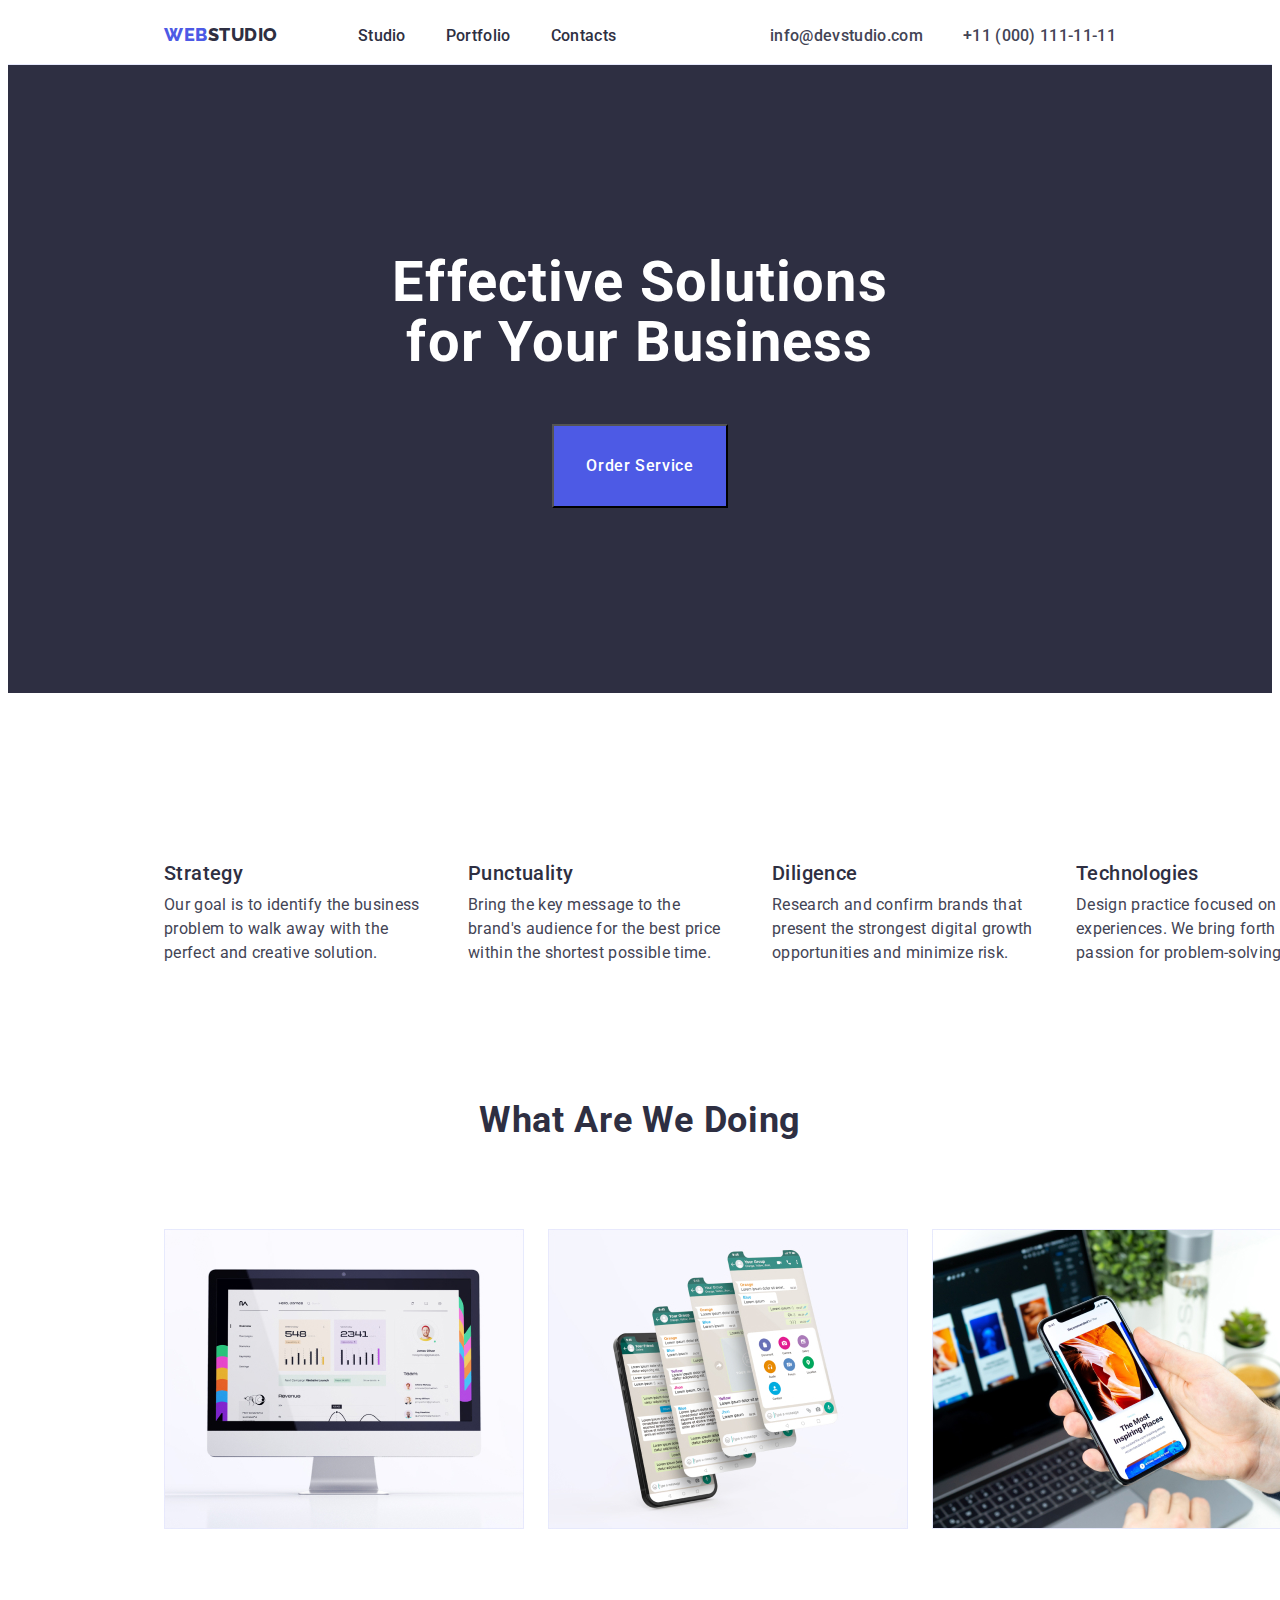
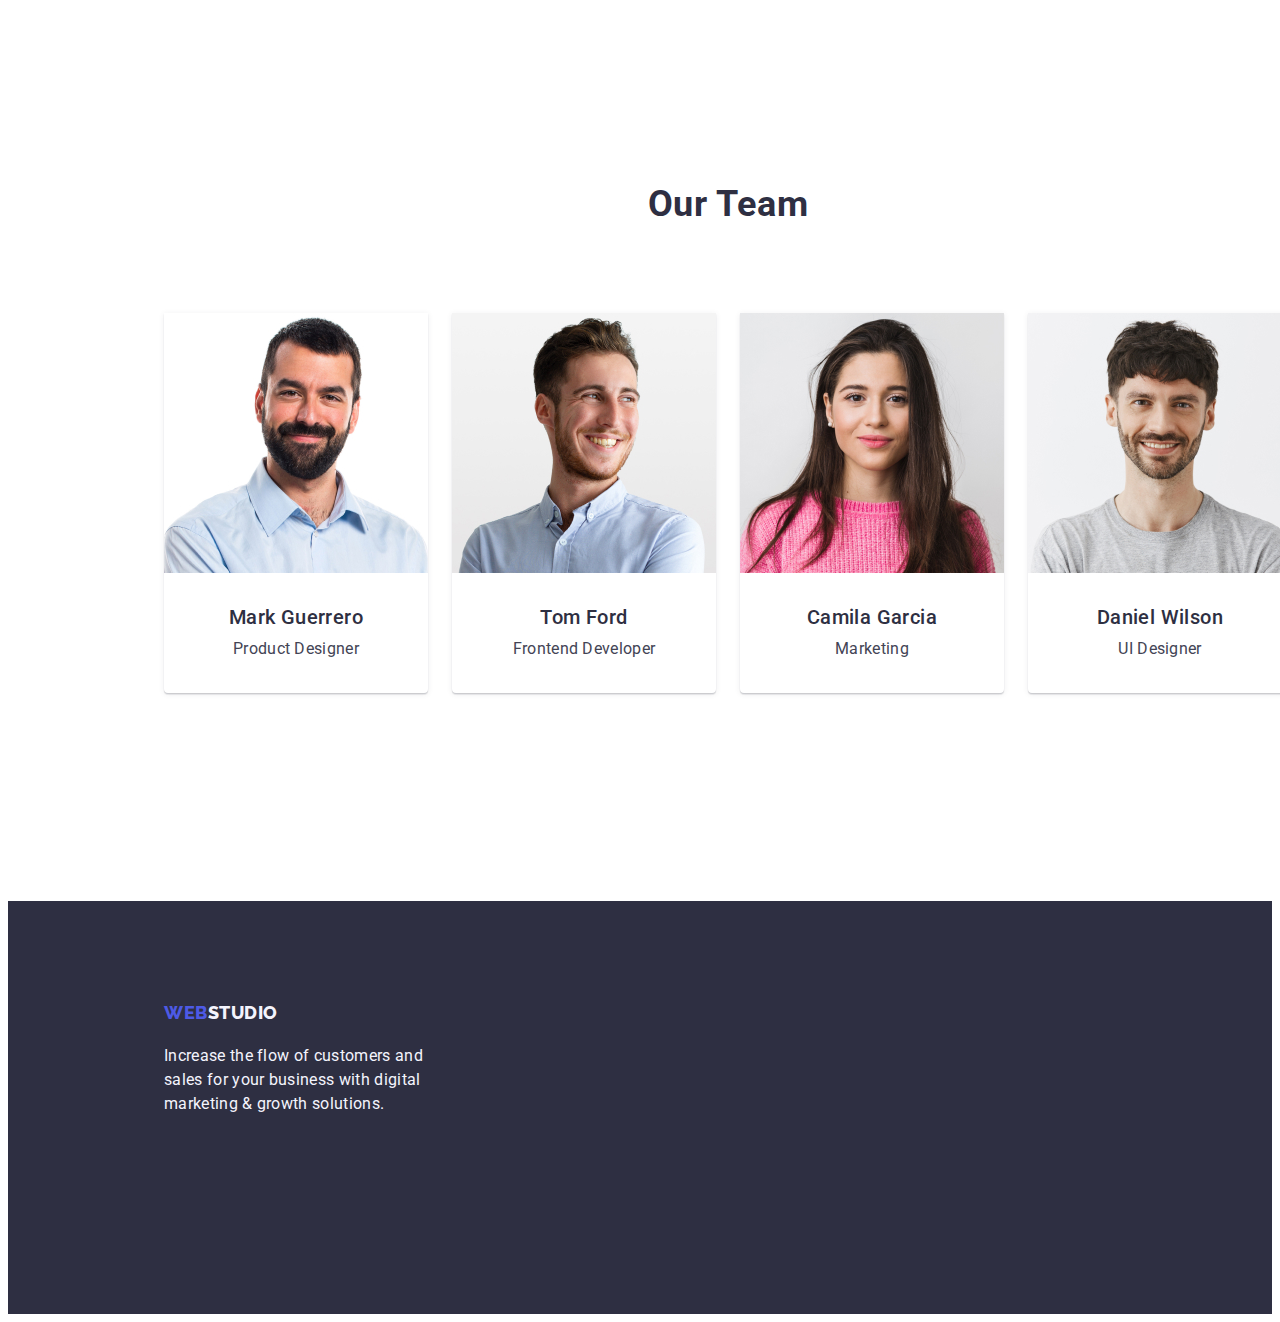
==== index.html @ eff01a4b "homework3" ====
<!DOCTYPE html>
<html lang="en">
    <head>
        <link rel="preconnect" href="https://fonts.googleapis.com">
        <link rel="preconnect" href="https://fonts.gstatic.com" crossorigin>
        <link href="https://fonts.googleapis.com/css2?family=Raleway:wght@800&family=Roboto:wght@400;500;700;900&display=swap" rel="stylesheet">
        <link rel="stylesheet" href="https://cdnjs.cloudflare.com/ajax/libs/modern-normalize/2.0.0/modern-normalize.min.css" integrity="sha512-4xo8blKMVCiXpTaLzQSLSw3KFOVPWhm/TRtuPVc4WG6kUgjH6J03IBuG7JZPkcWMxJ5huwaBpOpnwYElP/m6wg==" crossorigin="anonymous" referrerpolicy="no-referrer">
        <link rel="stylesheet" type="text/css" href="./css/style.css">
        <title>WebStudio</title>
    </head>
    <body>
        <header class="header">
            <div class="container">
                <nav>
                    <a class="link logo" href="./index.html">Web<span class="logo-text">Studio</span></a>
                    <ul class="list">
                        <li><a class="list-link link" href="./index.html">Studio</a></li>
                        <li><a class="list-link link" href="./portfolio.html">Portfolio</a></li>
                        <li><a class="list-link link" href="">Contacts</a></li>
                    </ul>
                    
                </nav>
                <address class="info-class">
                    <ul class="list">
                        <li><a class="contact-link link" href="mailto:info@devstudio.com">info@devstudio.com</a></li>
                        <li><a class="contact-link link" href="tel:+110001111111">+11 (000) 111-11-11</a></li>
                    </ul>
                </address>
        </div>
            
        </header>
        <main>
            <section class="action">
                <div class="container">
                    <h1 class="title">Effective Solutions for Your Business</h1>
                    <button type="button" class="order-service">Order Service</button>
            </div>
                
            </section>
            <section class="values">
                <div class="container">
                    <h2 class="visually-hidden">Our values</h2>
                    <ul class="list">
                        <li>
                            <h3 class="item-title">Strategy</h3>
                            <p class="list-text">Our goal is to identify the business problem to walk away with the perfect and creative solution. </p>
                        </li>
                        <li>
                            <h3 class="item-title">Punctuality</h3>
                            <p class="list-text">Bring the key message to the brand's audience for the best price within the shortest possible time.</p>
                        </li>
                        <li>
                            <h3 class="item-title">Diligence</h3>
                            <p class="list-text">Research and confirm brands that present the strongest digital growth opportunities and minimize risk.</p>
                        </li>
                        <li>
                            <h3 class="item-title">Technologies</h3>
                            <p class="list-text">Design practice focused on digital experiences. We bring forth a deep passion for problem-solving.</p>
                        </li>
                    </ul>
            </div>
                
            </section>
            <section class="directions">
                <div class="container">
                    <h2 class="block-title">What are we doing</h2>
                    <ul class="list">
                        <li><img src="./images/studio/desktop.jpg" alt="desktop" width="360" height="300"></li>
                        <li><img src="./images/studio/mobile.jpg" alt="mobile" width="360" height="300"></li>
                        <li><img src="./images/studio/web.jpg" alt="web" width="360" height="300"></li>
                    </ul>
            </div>
                
            </section>
            <section class="people">
                <div class="container"><h2 class="block-title">Our Team</h2>
                <ul class="list">
                    <li class="people-item">
                        <img 
                            src="./images/studio/mark_guerrero.jpg" 
                            alt="Mark Guerrero. Product Designer"
                            width="264"
                            height="260">
                        <h3 class="item-title">Mark Guerrero</h3>
                        <p class="list-text">Product Designer</p>
                    </li>
                    <li class="people-item">
                        <img 
                            src="./images/studio/tom_ford.jpg" 
                            alt="Tom Ford. Frontend Developer"
                            width="264"
                            height="260">
                        <h3 class="item-title">Tom Ford</h3>
                        <p class="list-text">Frontend Developer</p>
                    </li>
                    <li class="people-item">
                        <img 
                            src="./images/studio/camila_garcia.jpg" 
                            alt="Camila Garcia. Marketing"
                            width="264"
                            height="260">
                        <h3 class="item-title">Camila Garcia</h3>
                        <p class="list-text">Marketing</p>
                    </li>
                    <li class="people-item">
                        <img 
                            src="./images/studio/daniel_wilson.jpg" 
                            alt="Daniel Wilson. UI Designer"
                            width="264"
                            height="260">
                        <h3 class="item-title">Daniel Wilson</h3>
                        <p class="list-text">UI Designer</p>
                    </li>
                </ul>
            </div>
                
            </section>
        </main>
        <footer class="footer">
            <div class="container"><a class="logo link" href="./index.html">Web<span class="logo-text">Studio</span></a>
            <p class="footer-text">
                Increase the flow of customers and sales for your business with digital marketing &amp; growth solutions.
            </p>
        </div>
            
        </footer>
    </body>
</html>
---- css/style.css ----
:root {
    --main-text-color: #2E2F42;
    --iris-color: #4D5AE5;
    --navy-blue-color: #2E2F42;
    --cloud-color: #F4F4FD;
    --white-color: #FFFFFF;
    --ocean-color: #404BBF;
    --cornflower-color: #E7E9FC; 
    --contact-color: #434455;
}
h1, h2, h3, p {
    margin: 0;
}
ul {
    padding: 0;
}
img {
    display: block;
}

body {
    font-family: 'Roboto', sans-serif;
    color: var(--contact-color);
    background-color: var(--white-color);
}

.filter-button:hover, .filter-button:focus {
    color: var(--white-color);
    background-color: var(--ocean-color);
}

.filter-button {
    color: var(--iris-color);
    background-color: var(--cloud-color);
    border: 1px solid var(--cloud-color);
    font-size: 16px;
    font-weight: 500;
    line-height: 1.5;
    letter-spacing: 0.04em;
    cursor: pointer;
}

.list-link link {
    color: var(--ocean-color);
    font-weight: 500;
    line-height: 1.5;
    letter-spacing: 0.02em;

}

.first-link {
    color: var(--contact-color);
}

.list-link:hover, .list-link:focus {
    color: var(--ocean-color);
}

.logo {
    color: var(--iris-color);
    font-family: "Raleway", sans-serif;
    font-size: 18px;
    font-weight: 800;
    text-transform: uppercase;
    line-height: 1.17;
    text-decoration: none;
    letter-spacing: 0.03em;
    margin-right: 76px;
}
.link.logo {
    color: var(--iris-color);
}
.link {
    text-decoration: none;
    color: var(--main-text-color);
}

.list {
    list-style: none;
    font-weight: 500;
    line-height: 1.5;
    letter-spacing: 0.02em;
}

.directions .list {
    gap: 24px;
}

.contact-link {
    color: var(--contact-color);
    line-height: 1.5;
    letter-spacing: 0.02em;
}

.contact-link:hover, .contact-link:focus {
    color: var(--ocean-color);
}

.logo span {
    color: var(--navy-blue-color);
}

.info-class {
    font-style: normal;
}

.list a {
    text-decoration: none;
    font-style: normal;
}

.action {
    background-color: var(--navy-blue-color); 

}
.order-service {
    background-color: var(--iris-color);
    color: var(--white-color);
    font-family: "Roboto", sans-serif;
    font-size: 16px;
    line-height: 1.5;
    letter-spacing: 0.04em;
    text-align: center;
    font-weight: 500;
    cursor: pointer;
    padding: 16px 32px;
}

.order-service:hover, .order-service:focus {
    background-color: var(--ocean-color);

}

.action .order-service {
    margin-top: 51px;
}

.title {
    font-family: "Roboto", sans-serif;
    font-size: 56px;
    font-weight: bold;
    letter-spacing: 0.02em;
    line-height: 1.07;
    text-align: center;
    width: 496px;
}

.item-title {
    font-family: "Roboto", sans-serif;
    font-size: 20px;
    font-weight: 500;
    letter-spacing: 0.02em;
    line-height: 1.2;
    color: var(--main-text-color);
    gap: 8px;
    margin-top: 32px;
    

}
.values {
    margin-top: 120px;
    margin-bottom: 120px;
}
.values .item-title {
    margin-bottom: 8px;
    gap: 24px;
    text-align: left;
}

.values .list-text {
    display: flex;
    width: 264px;
    flex-direction: column;
}

.list-text {
    font-size: 16px;
    line-height: 1.5;
    letter-spacing: 0.02em;
    color: var(--contact-color);
    font-style: normal;
    font-weight: 400;
    
}

.people {
    margin-top: 240px;
    margin-bottom: 72px;
    background: var(--white-color);
    display: flex;
    gap: 24px;
}

.people .list {
    gap: 24px;
}


.people .people-item {
    margin-bottom: 120px;
    display: inline-flex;
    padding-bottom: 32px;
    flex-direction: column;
    justify-content: center;
    align-items: center;
    border-radius: 0px 0px 4px 4px;
    background: var(--white-color);
    border-radius: 0px 0px 4px 4px;
    background: var(--white-color);
    box-shadow: 0px 2px 1px 0px rgba(46, 47, 66, 0.08), 0px 1px 1px 0px rgba(46, 47, 66, 0.16), 0px 1px 6px 0px rgba(46, 47, 66, 0.08);
    

}

.people .item-title {
    margin-top: 32px;
    margin-bottom: 8px;
}

.block-title {
    font-family: "Roboto", sans-serif;
    font-size: 36px;
    font-weight: bold;
    letter-spacing: 0.02em;
    line-height: 1.11;
    text-align: center;
    text-transform: capitalize;
    color: var(--navy-blue-color);
    margin-bottom: 72px;
}

.action h1 {
    color: var(--white-color);
}

.footer {
    background-color: var(--navy-blue-color); 
}

.footer {
    color: var(--cloud-color);
    width: 100%;
    height: 312px;
    flex-shrink: 0;
    padding-top: 101.5px;
    
}

.footer .logo span {
    color: var(--cloud-color);
}

.footer .logo-link {
    margin-left: 156px;

    
}

.footer-text {
    line-height: 1.5;
    letter-spacing: 0.02em;
    margin-top: 21px;
    display: flex;
    width: 264px;
    flex-direction: column;
    flex-shrink: 0;
}

.container { 
    padding-left: 0; 
    padding-right: 0;
    margin-left: 156px;
    margin-right: 156px;
}

.footer .container {
    display: flex;
    flex-direction: column;
    flex-wrap: wrap;
}

.visually-hidden {
    position: absolute;
    width: 1px;
    height: 1px;
    margin: -1px;
    border: 0;
    padding: 0;
    white-space: nowrap;
    clip-path: inset(100%);
    clip: rect(0 0 0 0);
    overflow: hidden;
}

.header {
    border-bottom: 1px solid var(--cornflower-color);
    background: var(--white-color);
    display: flex;
    align-items: center;
    flex-shrink: 0;
    
}

.header .link {
    padding-top: 24px;
    padding-bottom: 24px;
    
}

.list {
    display: inline-flex;
    gap: 40px;
}

.header .container {
    display: inline-flex;
    flex-direction: row;
    width: 100%;
    justify-content: space-between;
}

.action .container {
    display: flex;
    flex-direction: column;
    padding-top: 188px;
    padding-bottom: 185px;
    padding-left: 472px;
    padding-right: 472px;
    flex-wrap: wrap;
    align-items: center;
    align-content: center;
    justify-content: space-evenly;
    
}

.card-list {
    display: flex;
    flex-wrap: wrap;
    gap: 24px;
    margin: 0;
    padding: 0;
    list-style: none;
    display: flex;
    margin-bottom: 120px;
    margin-top: 72px;
    
}

.projects .filter-button {
    padding: 12px 24px;
    align-items: center;
    align-content: center;
    border-radius: 4px;
    display: inline-flex;
    
}

.projects .filter-list {
    display: flex;
    justify-content: center;
    margin-top: 96px;
    gap: 24px;
}

.card-list .card {
    display: flex;
    align-items: flex-start;
    flex-wrap: wrap;
    padding-bottom: 32px;
    flex-direction: column;
    align-items: flex-start;
    flex-shrink: 0;
    border: 1px solid var(--cornflower-color);
    background: var(--white-color);
}

.projects .card-content {
    display: flex;
    padding: 0px 16px;
    flex-direction: column;
    justify-content: center;
    align-items: flex-start;
    gap: 8px;
    align-self: stretch;
}
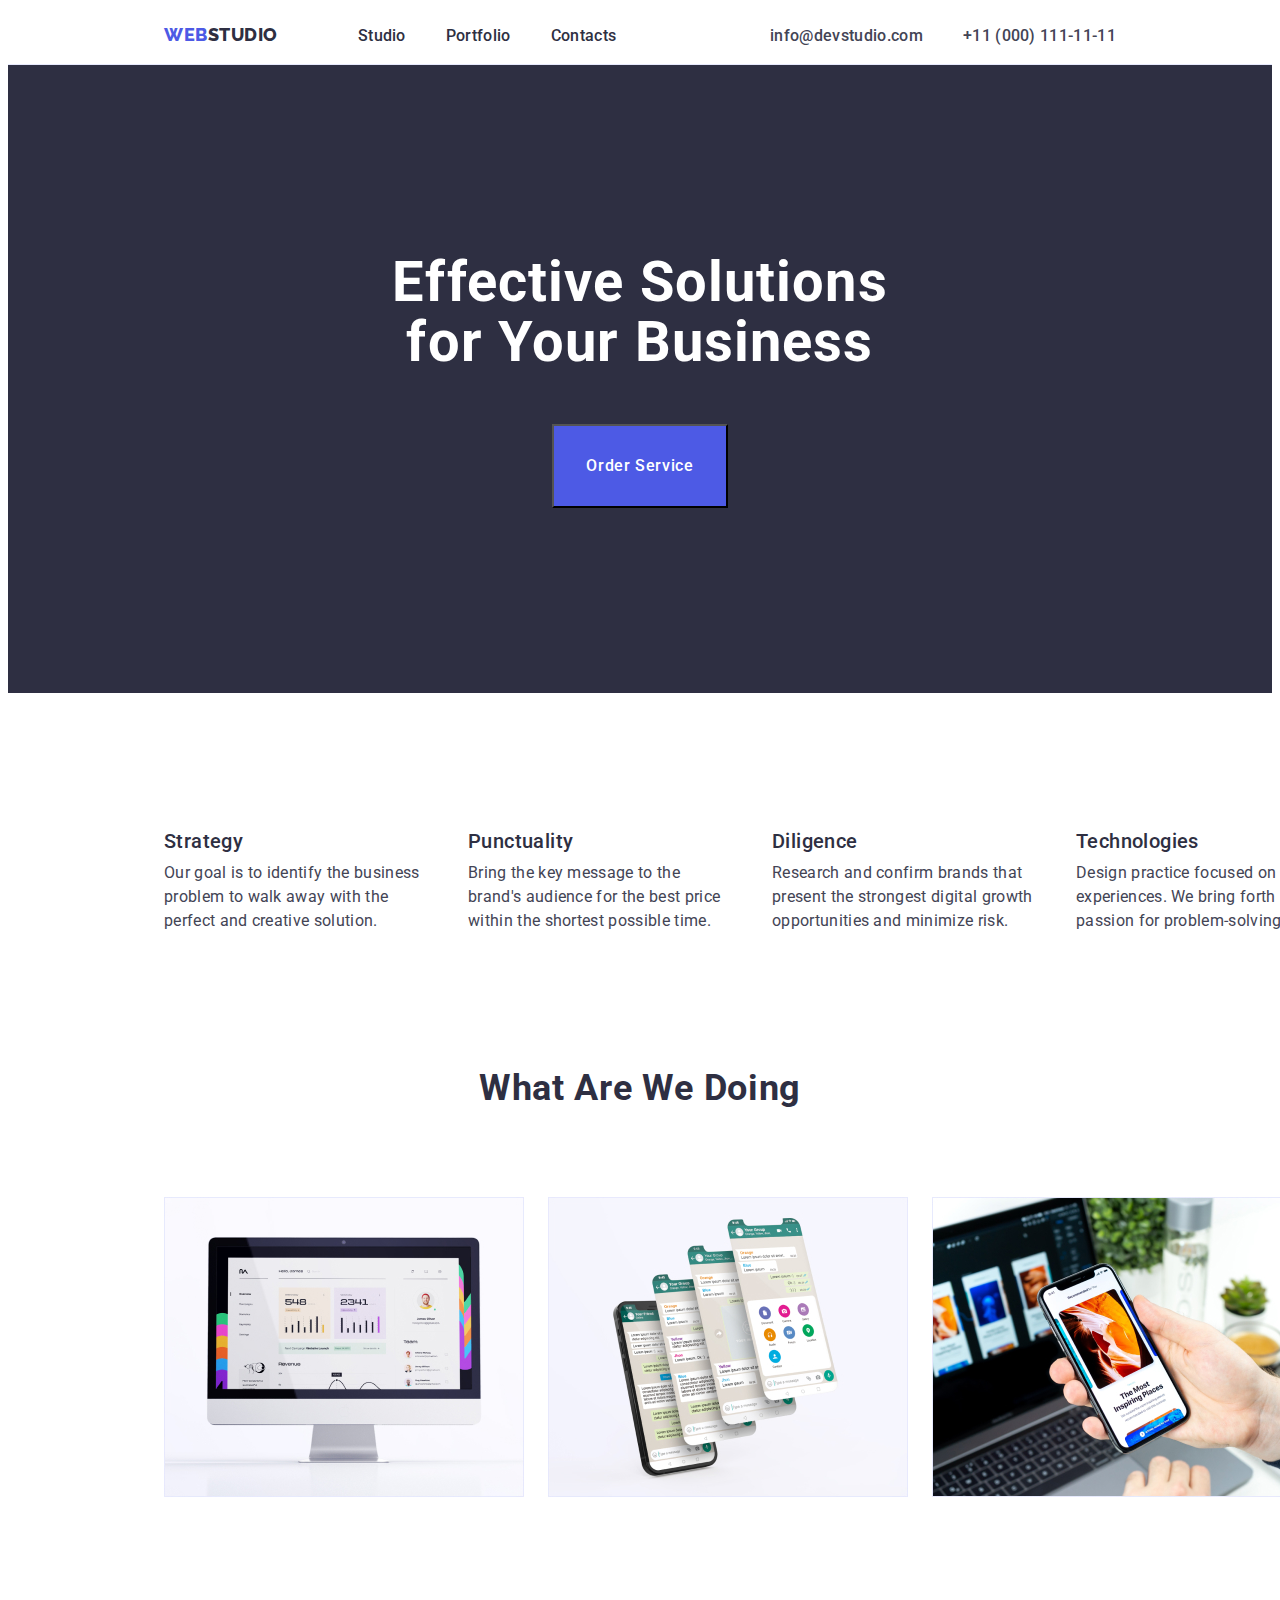
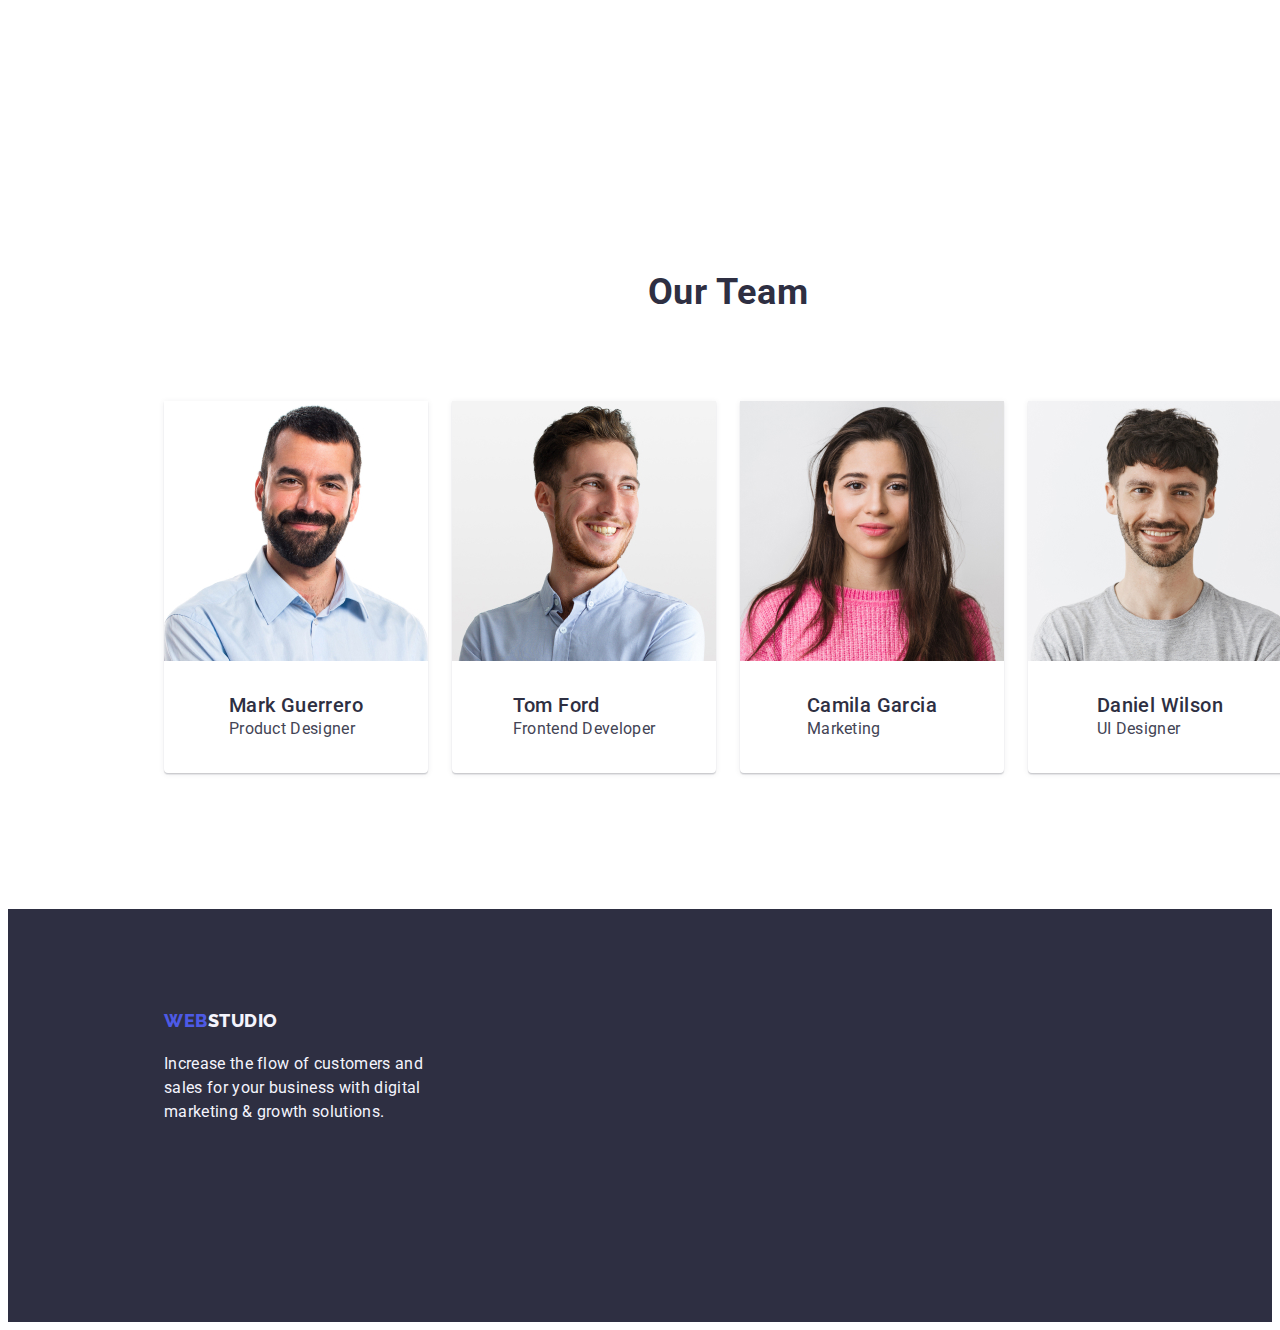
==== commit 005e0d95: "people-info" ====
--- a/index.html
+++ b/index.html
@@ -81,8 +81,11 @@
                             alt="Mark Guerrero. Product Designer"
                             width="264"
                             height="260">
-                        <h3 class="item-title">Mark Guerrero</h3>
-                        <p class="list-text">Product Designer</p>
+                            <div class="people-info">
+                                <h3 class="item-title">Mark Guerrero</h3>
+                                <p class="list-text">Product Designer</p>
+                            </div>
+                        
                     </li>
                     <li class="people-item">
                         <img 
@@ -90,8 +93,11 @@
                             alt="Tom Ford. Frontend Developer"
                             width="264"
                             height="260">
-                        <h3 class="item-title">Tom Ford</h3>
-                        <p class="list-text">Frontend Developer</p>
+                            <div class="people-info">
+                                <h3 class="item-title">Tom Ford</h3>
+                                <p class="list-text">Frontend Developer</p>
+                            </div>
+                        
                     </li>
                     <li class="people-item">
                         <img 
@@ -99,8 +105,11 @@
                             alt="Camila Garcia. Marketing"
                             width="264"
                             height="260">
-                        <h3 class="item-title">Camila Garcia</h3>
-                        <p class="list-text">Marketing</p>
+                            <div class="people-info">
+                                <h3 class="item-title">Camila Garcia</h3>
+                                <p class="list-text">Marketing</p>
+                            </div>
+                        
                     </li>
                     <li class="people-item">
                         <img 
@@ -108,8 +117,11 @@
                             alt="Daniel Wilson. UI Designer"
                             width="264"
                             height="260">
-                        <h3 class="item-title">Daniel Wilson</h3>
-                        <p class="list-text">UI Designer</p>
+                            <div class="people-info">
+                                <h3 class="item-title">Daniel Wilson</h3>
+                                <p class="list-text">UI Designer</p>
+                            </div>
+                        
                     </li>
                 </ul>
             </div>
--- a/css/style.css
+++ b/css/style.css
@@ -80,6 +80,7 @@
     font-weight: 500;
     line-height: 1.5;
     letter-spacing: 0.02em;
+    display: flex;
 }
 
 .directions .list {
@@ -153,8 +154,6 @@
     line-height: 1.2;
     color: var(--main-text-color);
     gap: 8px;
-    margin-top: 32px;
-    
 
 }
 .values {
@@ -185,21 +184,22 @@
 
 .people {
     margin-top: 240px;
-    margin-bottom: 72px;
-    background: var(--white-color);
-    display: flex;
-    gap: 24px;
+    background: var(--white-color);
+    display: flex;
+    gap: 24px;
+    padding: 120px 0;
 }
 
 .people .list {
     gap: 24px;
 }
 
+.people .people-info {
+    padding: 32px 16px  
+}
 
 .people .people-item {
-    margin-bottom: 120px;
     display: inline-flex;
-    padding-bottom: 32px;
     flex-direction: column;
     justify-content: center;
     align-items: center;
@@ -212,10 +212,6 @@
 
 }
 
-.people .item-title {
-    margin-top: 32px;
-    margin-bottom: 8px;
-}
 
 .block-title {
     font-family: "Roboto", sans-serif;
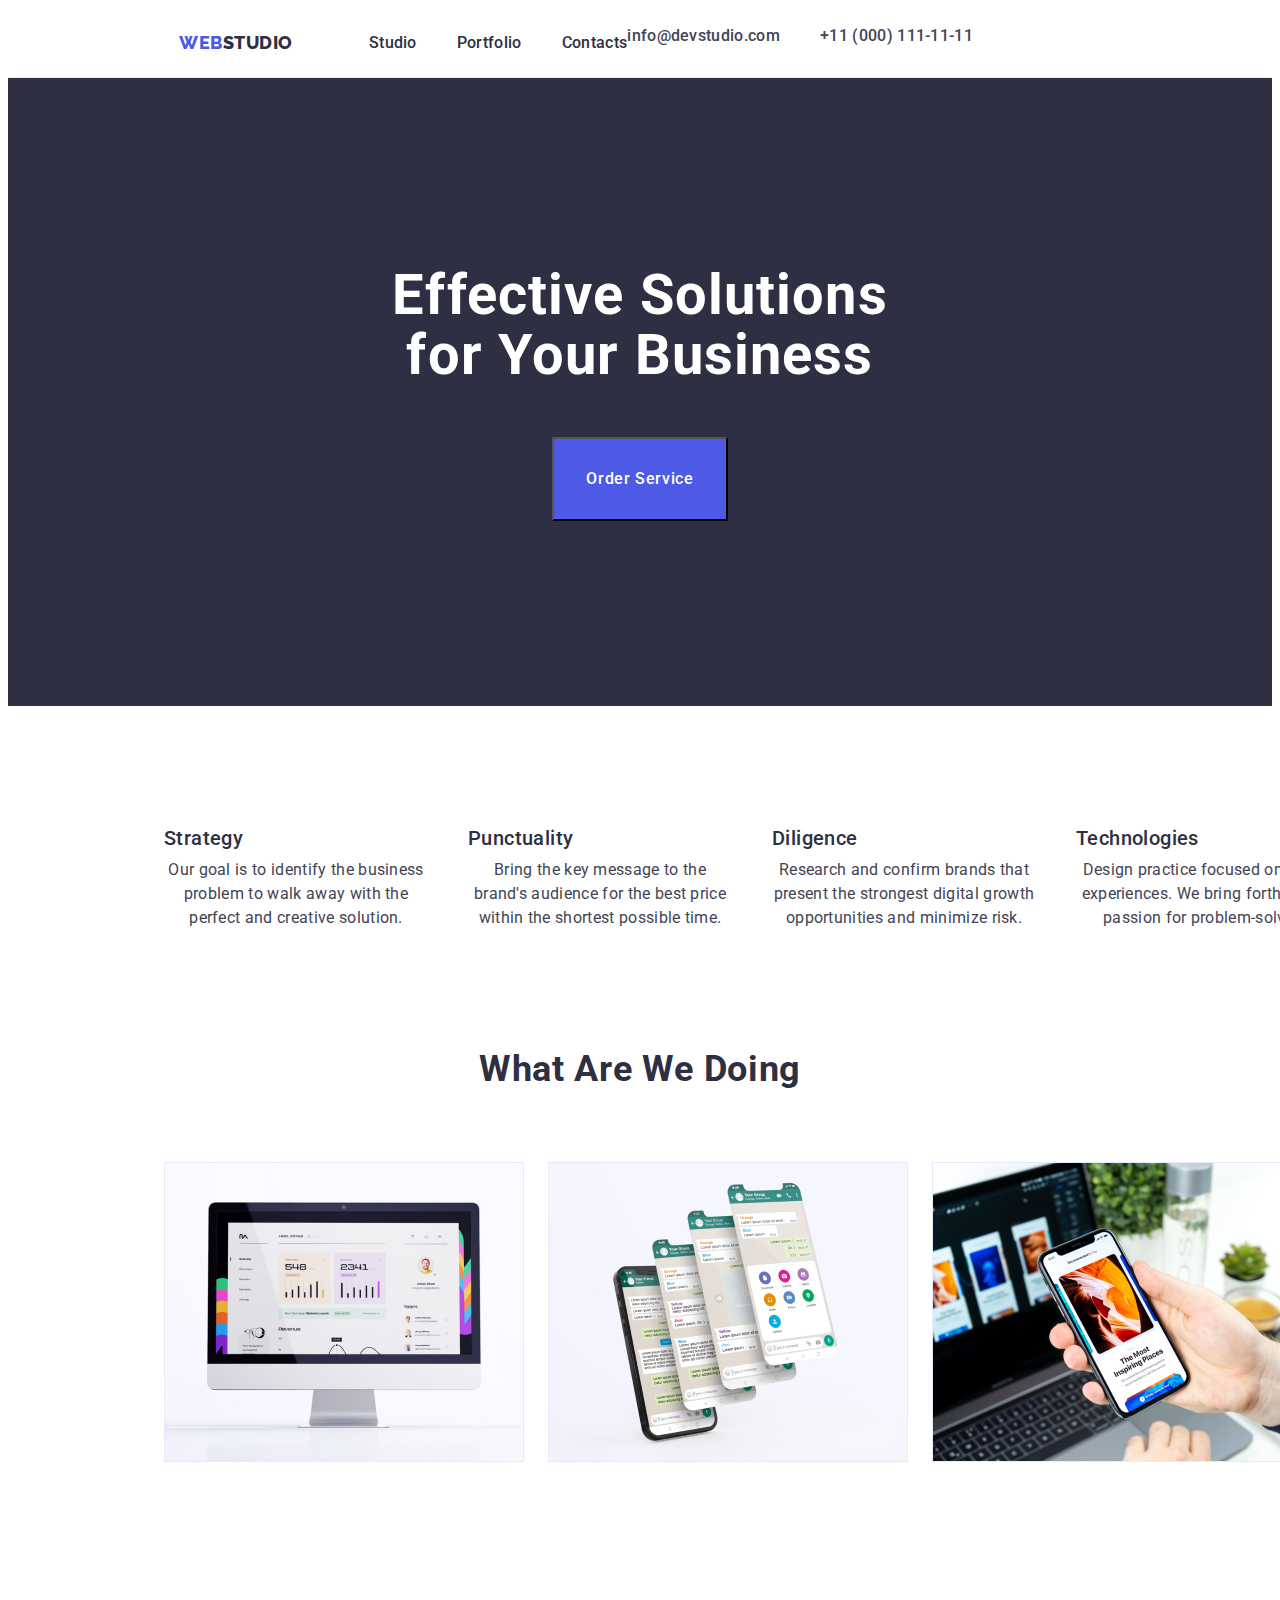
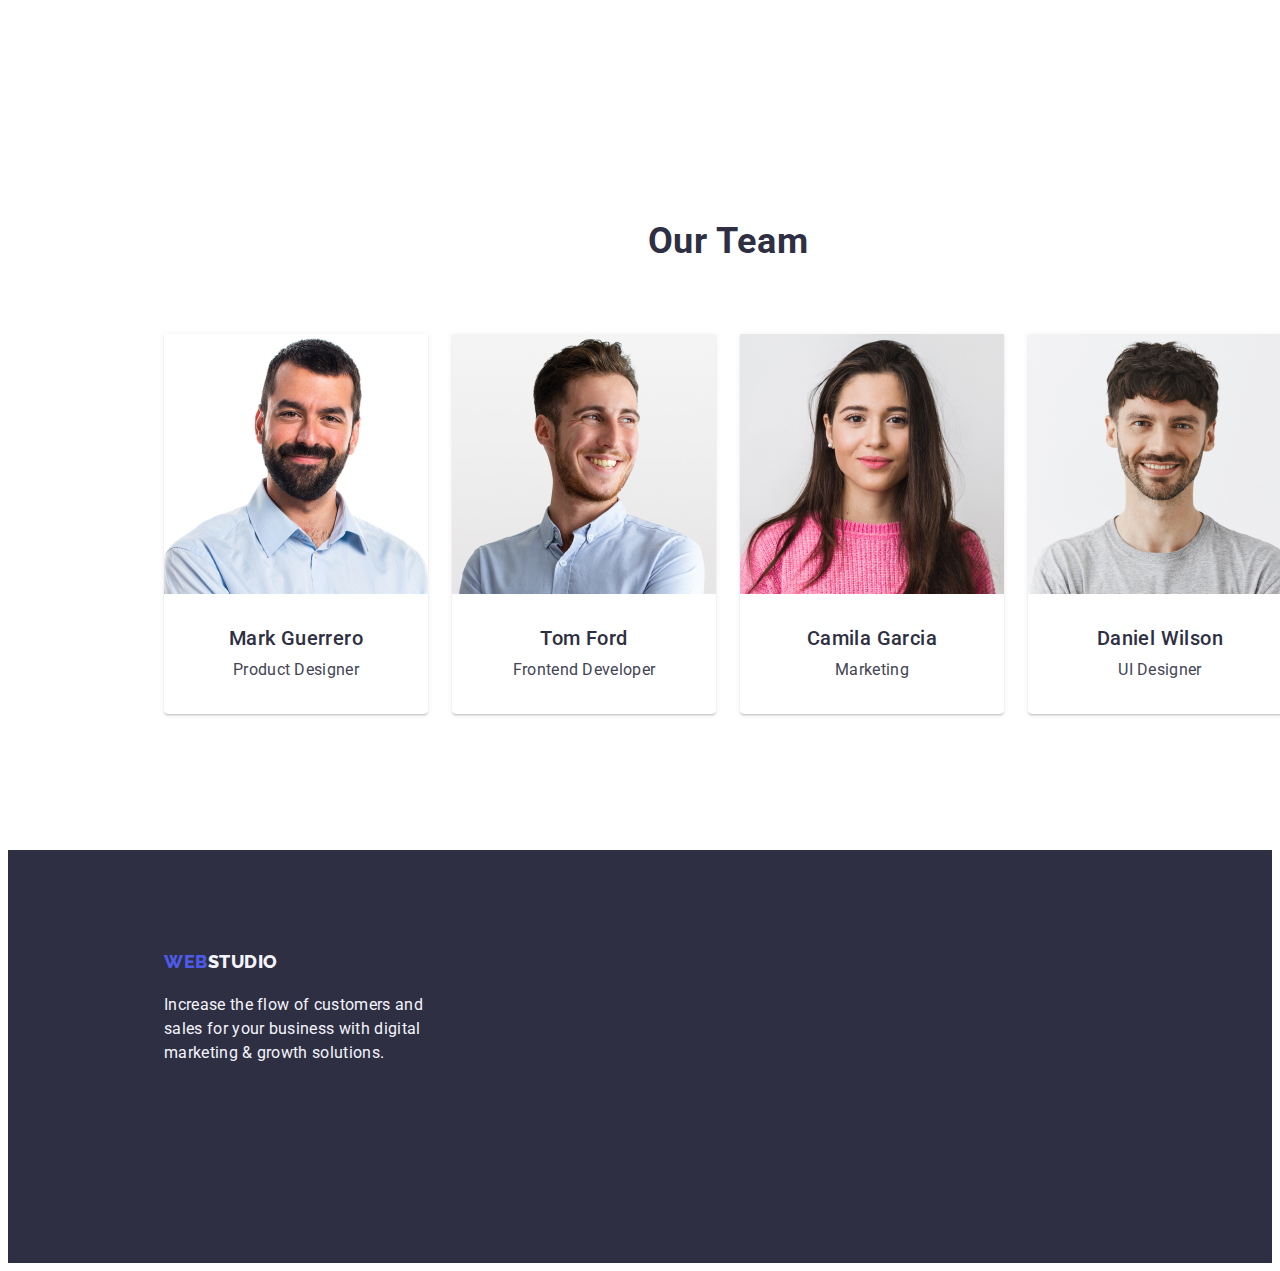
==== commit 49212212: "display: flex;" ====
--- a/index.html
+++ b/index.html
@@ -11,7 +11,7 @@
     <body>
         <header class="header">
             <div class="container">
-                <nav>
+                <nav class="header-nav">
                     <a class="link logo" href="./index.html">Web<span class="logo-text">Studio</span></a>
                     <ul class="list">
                         <li><a class="list-link link" href="./index.html">Studio</a></li>
--- a/css/style.css
+++ b/css/style.css
@@ -81,6 +81,7 @@
     line-height: 1.5;
     letter-spacing: 0.02em;
     display: flex;
+    gap: 40px;
 }
 
 .directions .list {
@@ -103,6 +104,7 @@
 
 .info-class {
     font-style: normal;
+    display: flex;
 }
 
 .list a {
@@ -154,6 +156,8 @@
     line-height: 1.2;
     color: var(--main-text-color);
     gap: 8px;
+    text-align: center;
+    margin-bottom: 8px;
 
 }
 .values {
@@ -179,6 +183,7 @@
     color: var(--contact-color);
     font-style: normal;
     font-weight: 400;
+    text-align: center;
     
 }
 
@@ -297,22 +302,23 @@
     
 }
 
+.header-nav {
+    display: flex;
+    align-items: center;
+
+}
+
 .header .link {
     padding-top: 24px;
     padding-bottom: 24px;
     
 }
 
-.list {
-    display: inline-flex;
-    gap: 40px;
-}
-
 .header .container {
     display: inline-flex;
     flex-direction: row;
-    width: 100%;
-    justify-content: space-between;
+    width: 1158px;
+    padding: 0 15px;
 }
 
 .action .container {
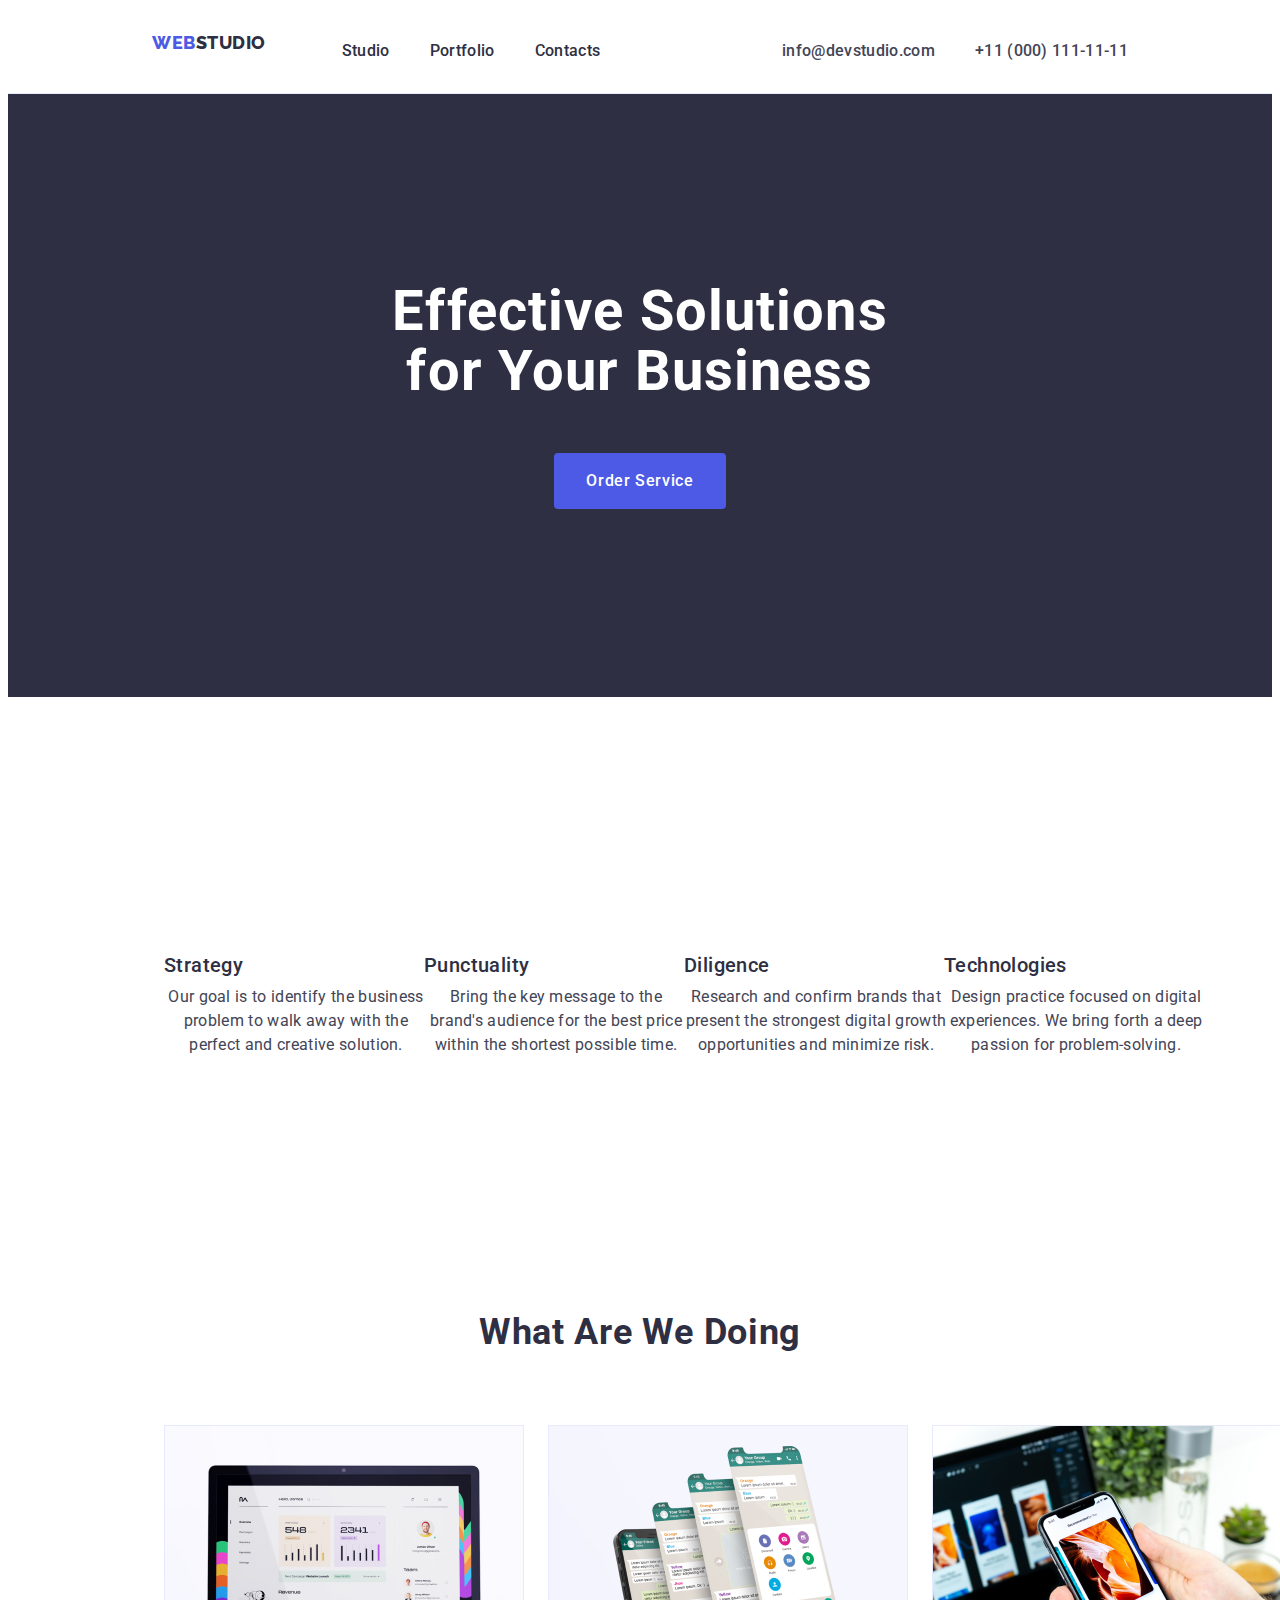
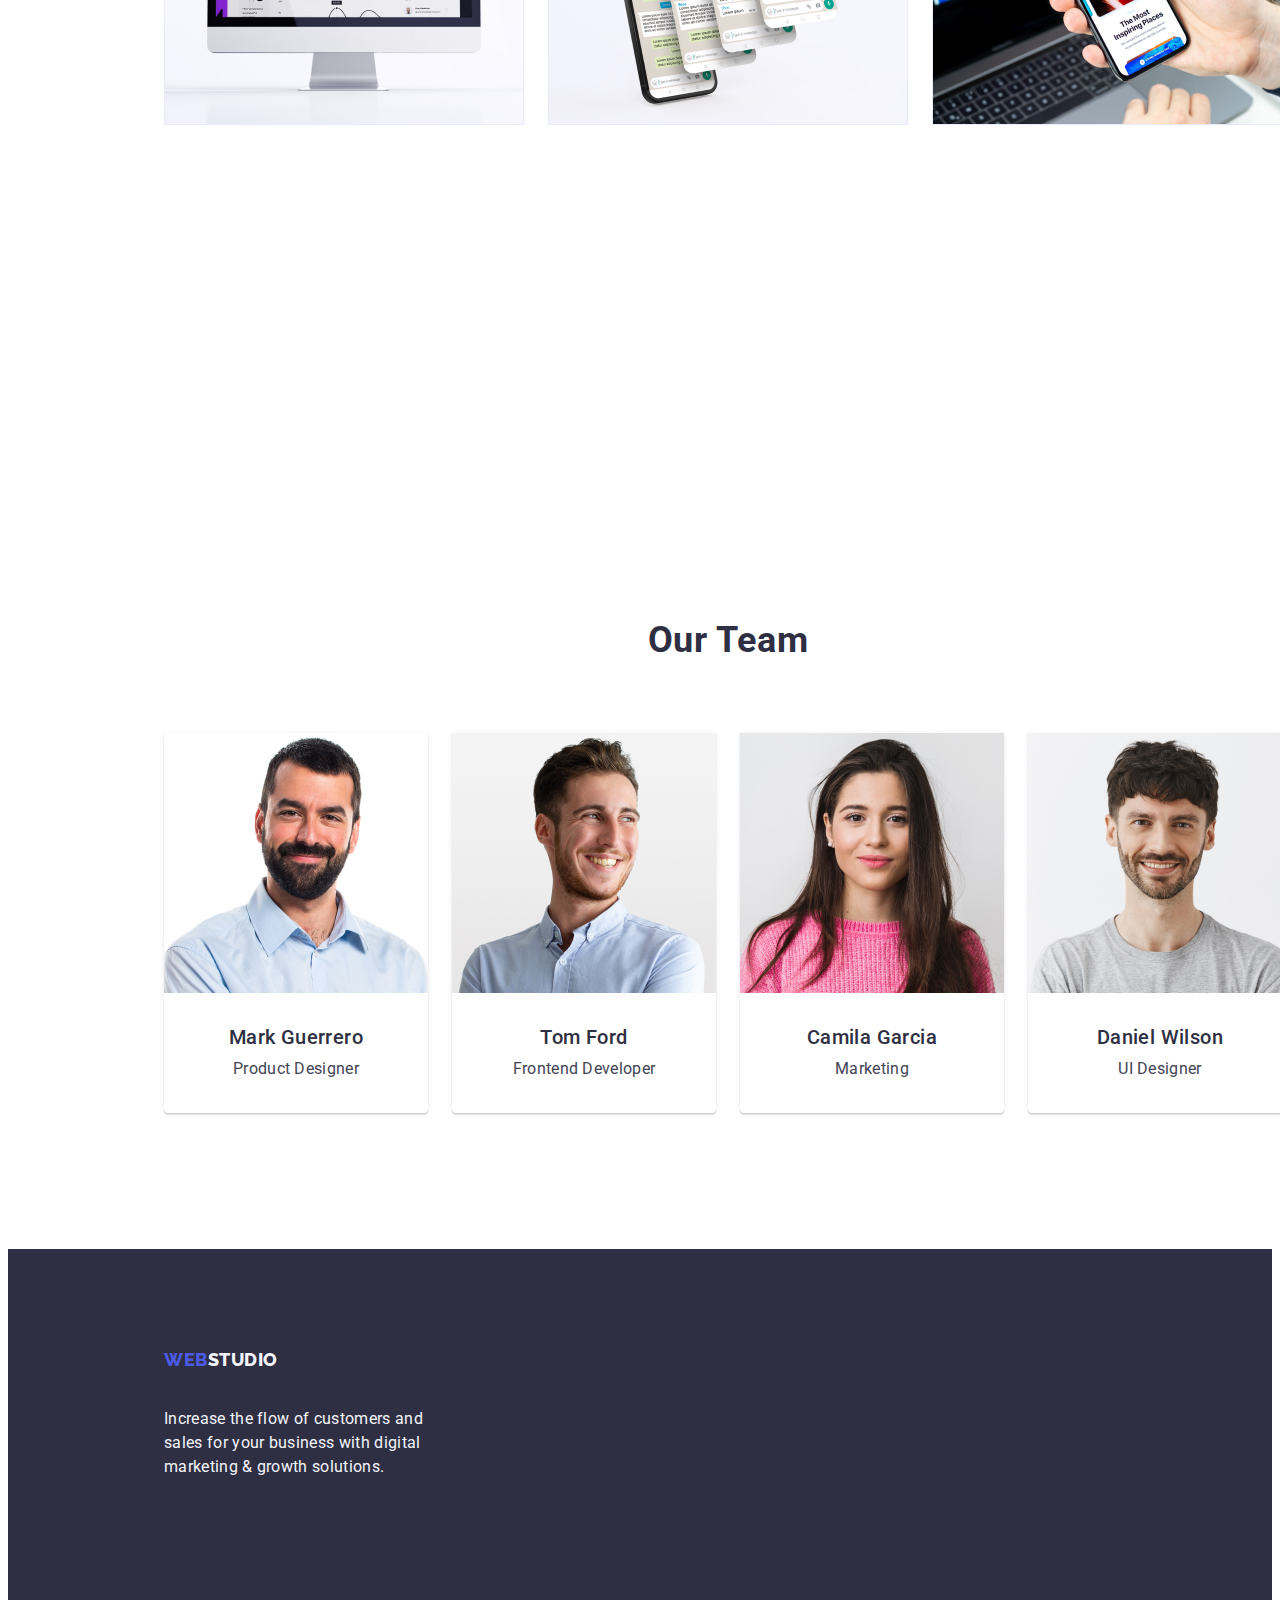
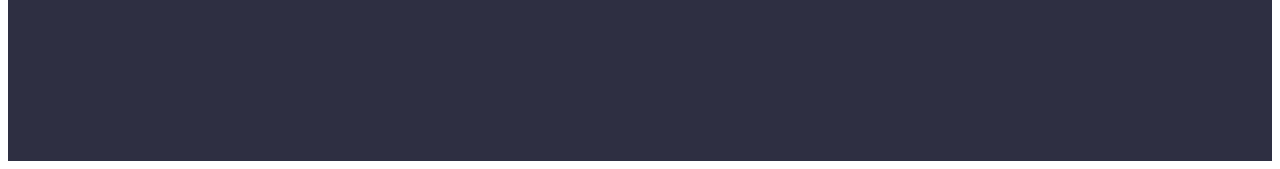
==== commit da83eea3: "fixed" ====
--- a/index.html
+++ b/index.html
@@ -41,19 +41,19 @@
                 <div class="container">
                     <h2 class="visually-hidden">Our values</h2>
                     <ul class="list">
-                        <li>
+                        <li class="values-menu">
                             <h3 class="item-title">Strategy</h3>
                             <p class="list-text">Our goal is to identify the business problem to walk away with the perfect and creative solution. </p>
                         </li>
-                        <li>
+                        <li class="values-menu">
                             <h3 class="item-title">Punctuality</h3>
                             <p class="list-text">Bring the key message to the brand's audience for the best price within the shortest possible time.</p>
                         </li>
-                        <li>
+                        <li class="values-menu">
                             <h3 class="item-title">Diligence</h3>
                             <p class="list-text">Research and confirm brands that present the strongest digital growth opportunities and minimize risk.</p>
                         </li>
-                        <li>
+                        <li class="values-menu">
                             <h3 class="item-title">Technologies</h3>
                             <p class="list-text">Design practice focused on digital experiences. We bring forth a deep passion for problem-solving.</p>
                         </li>
--- a/css/style.css
+++ b/css/style.css
@@ -27,17 +27,20 @@
 .filter-button:hover, .filter-button:focus {
     color: var(--white-color);
     background-color: var(--ocean-color);
+    border: 1px solid transparent;
 }
 
 .filter-button {
     color: var(--iris-color);
     background-color: var(--cloud-color);
-    border: 1px solid var(--cloud-color);
+    border: 1px solid var(--cornflower-color);
     font-size: 16px;
     font-weight: 500;
     line-height: 1.5;
     letter-spacing: 0.04em;
     cursor: pointer;
+    padding: 12px 24px;
+    border-radius: 4px;
 }
 
 .list-link link {
@@ -69,6 +72,7 @@
 }
 .link.logo {
     color: var(--iris-color);
+    margin-bottom: 16px;
 }
 .link {
     text-decoration: none;
@@ -84,6 +88,10 @@
     gap: 40px;
 }
 
+.directions {
+    padding-bottom: 120px;
+}
+
 .directions .list {
     gap: 24px;
 }
@@ -105,6 +113,7 @@
 .info-class {
     font-style: normal;
     display: flex;
+    align-items: center;
 }
 
 .list a {
@@ -114,6 +123,7 @@
 
 .action {
     background-color: var(--navy-blue-color); 
+    padding: 188px 0;
 
 }
 .order-service {
@@ -136,6 +146,10 @@
 
 .action .order-service {
     margin-top: 51px;
+    min-width: 169px;
+    height: 56px;
+    border: none;
+    border-radius: 4px;
 }
 
 .title {
@@ -146,6 +160,7 @@
     line-height: 1.07;
     text-align: center;
     width: 496px;
+    max-width: 496px;
 }
 
 .item-title {
@@ -163,11 +178,17 @@
 .values {
     margin-top: 120px;
     margin-bottom: 120px;
+    padding: 120px 0;
 }
 .values .item-title {
     margin-bottom: 8px;
     gap: 24px;
     text-align: left;
+}
+
+.values .values-menu {
+    gap: 24px;
+    width: calc((100% - 72px) / 4);
 }
 
 .values .list-text {
@@ -200,7 +221,7 @@
 }
 
 .people .people-info {
-    padding: 32px 16px  
+    padding: 32px 0;  
 }
 
 .people .people-item {
@@ -243,7 +264,7 @@
     width: 100%;
     height: 312px;
     flex-shrink: 0;
-    padding-top: 101.5px;
+    padding: 100px 0;
     
 }
 
@@ -253,6 +274,8 @@
 
 .footer .logo-link {
     margin-left: 156px;
+    display: inline-block;
+    margin-bottom: 16px;
 
     
 }
@@ -319,13 +342,13 @@
     flex-direction: row;
     width: 1158px;
     padding: 0 15px;
+    margin: 0 auto;
+    justify-content: space-around;
 }
 
 .action .container {
     display: flex;
     flex-direction: column;
-    padding-top: 188px;
-    padding-bottom: 185px;
     padding-left: 472px;
     padding-right: 472px;
     flex-wrap: wrap;
@@ -338,7 +361,8 @@
 .card-list {
     display: flex;
     flex-wrap: wrap;
-    gap: 24px;
+    column-gap: 24px;
+    row-gap: 48px;
     margin: 0;
     padding: 0;
     list-style: none;
@@ -346,7 +370,15 @@
     margin-bottom: 120px;
     margin-top: 72px;
     
-}
+    
+}
+
+.projects {
+    padding-top: 96px;
+    padding-bottom: 120px;
+}
+    
+
 
 .projects .filter-button {
     padding: 12px 24px;
@@ -362,26 +394,29 @@
     justify-content: center;
     margin-top: 96px;
     gap: 24px;
+    margin-bottom: 72px;
 }
 
 .card-list .card {
     display: flex;
     align-items: flex-start;
     flex-wrap: wrap;
-    padding-bottom: 32px;
     flex-direction: column;
     align-items: flex-start;
     flex-shrink: 0;
     border: 1px solid var(--cornflower-color);
     background: var(--white-color);
+    
 }
 
 .projects .card-content {
     display: flex;
-    padding: 0px 16px;
+    padding: 32px 16px;
     flex-direction: column;
     justify-content: center;
     align-items: flex-start;
     gap: 8px;
     align-self: stretch;
-}
+    border: 1px solid var(--cornflower-color);
+    border-top: none;
+}
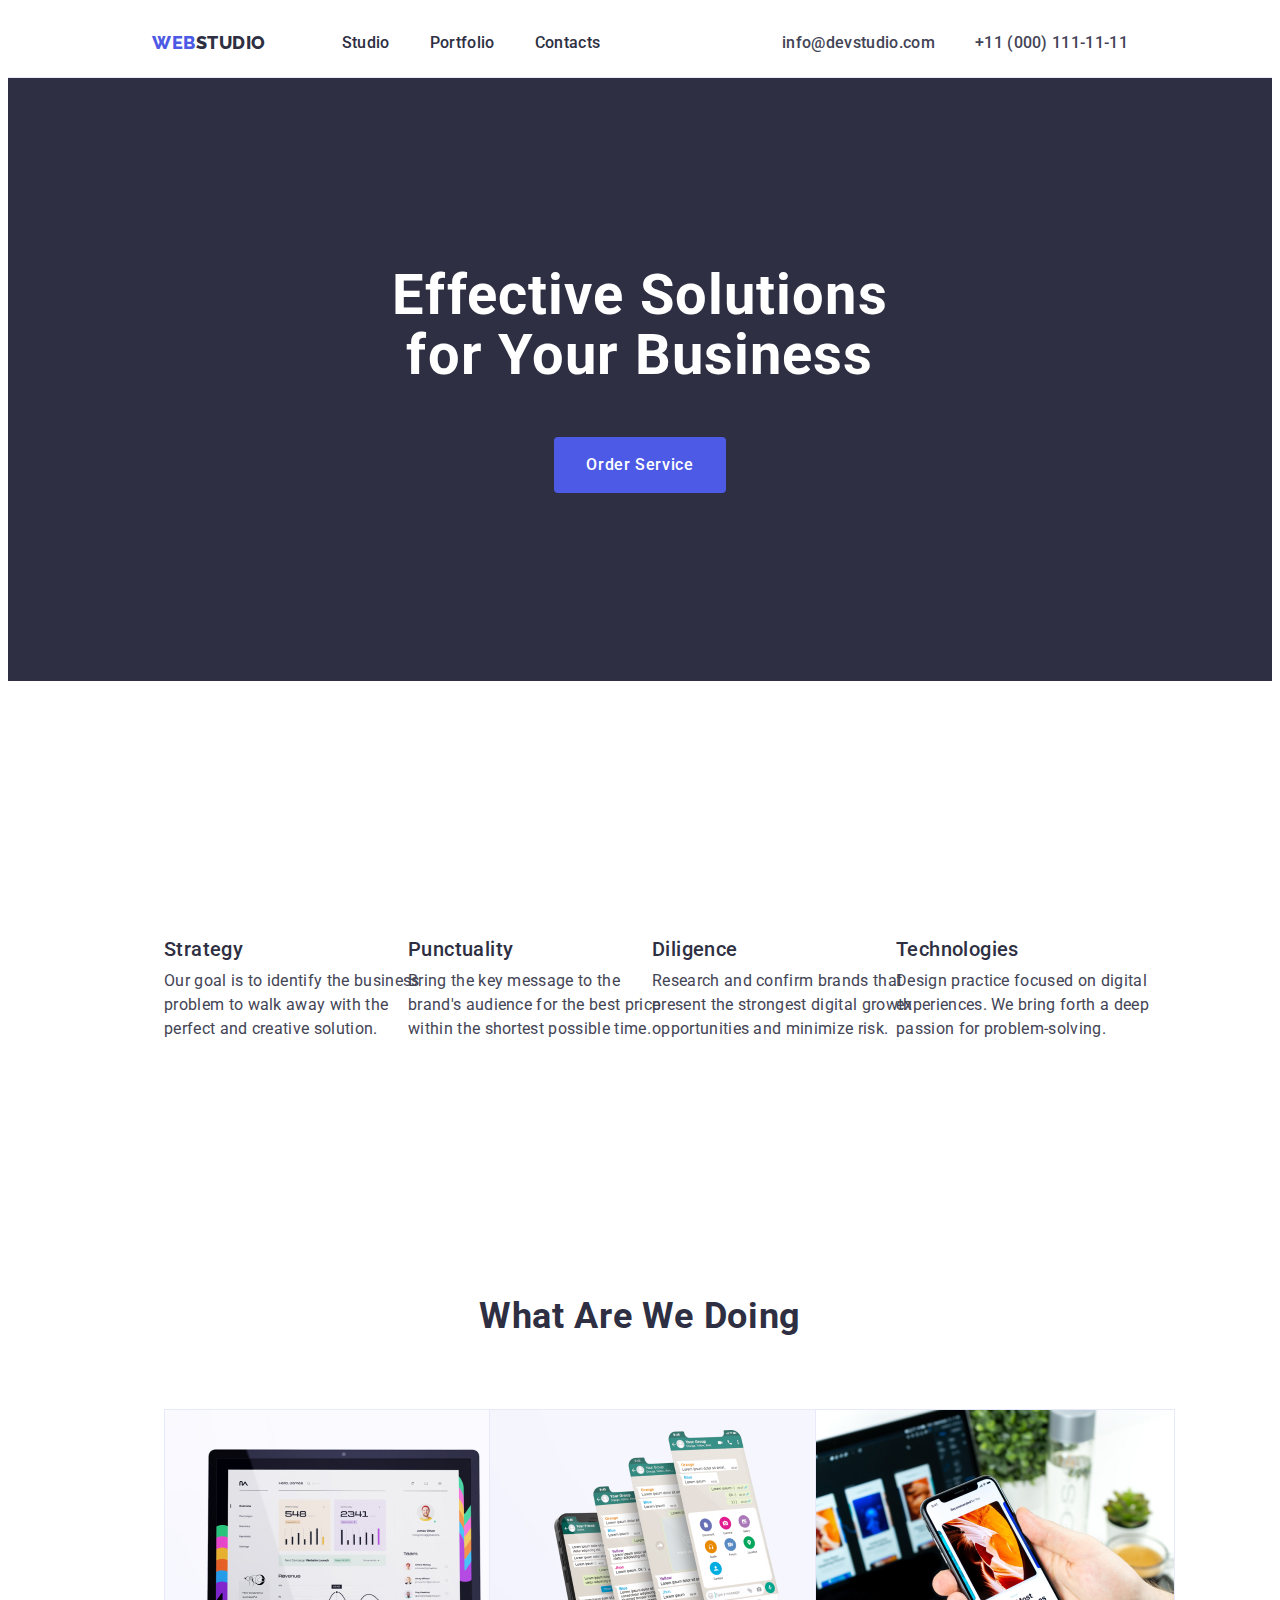
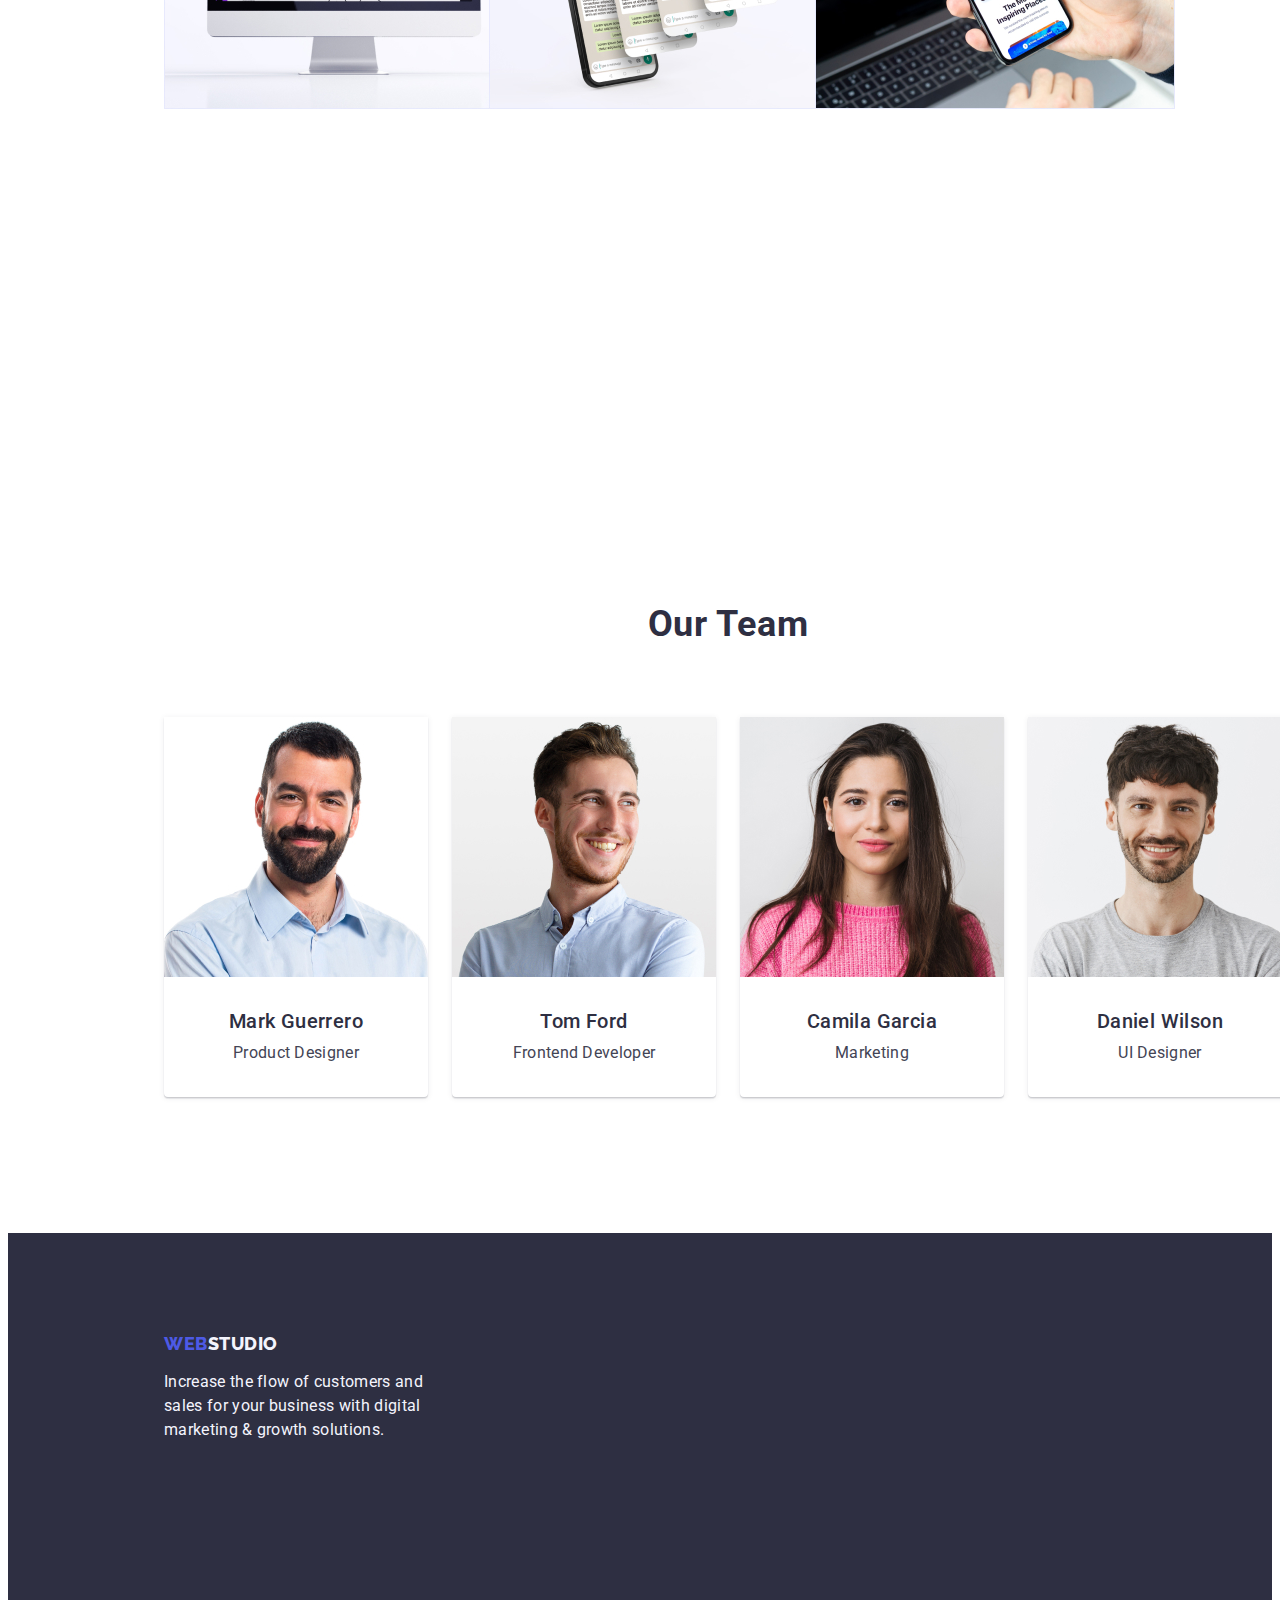
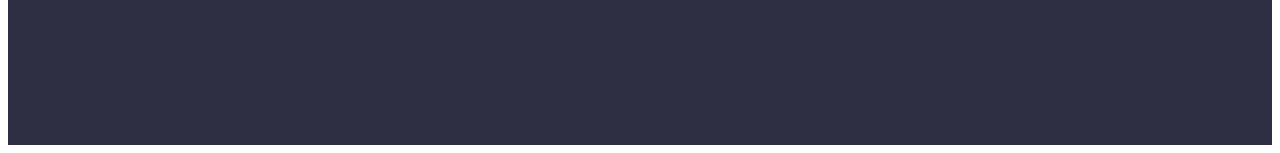
==== commit 5fc959cc: "footer display" ====
--- a/index.html
+++ b/index.html
@@ -65,9 +65,9 @@
                 <div class="container">
                     <h2 class="block-title">What are we doing</h2>
                     <ul class="list">
-                        <li><img src="./images/studio/desktop.jpg" alt="desktop" width="360" height="300"></li>
-                        <li><img src="./images/studio/mobile.jpg" alt="mobile" width="360" height="300"></li>
-                        <li><img src="./images/studio/web.jpg" alt="web" width="360" height="300"></li>
+                        <li class="our-goals"><img src="./images/studio/desktop.jpg" alt="desktop" width="360" height="300"></li>
+                        <li class="our-goals"><img src="./images/studio/mobile.jpg" alt="mobile" width="360" height="300"></li>
+                        <li class="our-goals"><img src="./images/studio/web.jpg" alt="web" width="360" height="300"></li>
                     </ul>
             </div>
                 
@@ -134,7 +134,6 @@
                 Increase the flow of customers and sales for your business with digital marketing &amp; growth solutions.
             </p>
         </div>
-            
         </footer>
     </body>
 </html>--- a/css/style.css
+++ b/css/style.css
@@ -72,7 +72,7 @@
 }
 .link.logo {
     color: var(--iris-color);
-    margin-bottom: 16px;
+    
 }
 .link {
     text-decoration: none;
@@ -90,6 +90,10 @@
 
 .directions {
     padding-bottom: 120px;
+}
+
+.directions .our-goals {
+    width: calc((100% - 48px) / 3);
 }
 
 .directions .list {
@@ -187,14 +191,18 @@
 }
 
 .values .values-menu {
-    gap: 24px;
     width: calc((100% - 72px) / 4);
 }
 
+.values .list {
+    gap: 24px;
+}
+
 .values .list-text {
     display: flex;
     width: 264px;
     flex-direction: column;
+    text-align: left;
 }
 
 .list-text {
@@ -265,25 +273,20 @@
     height: 312px;
     flex-shrink: 0;
     padding: 100px 0;
-    
 }
 
 .footer .logo span {
     color: var(--cloud-color);
 }
 
-.footer .logo-link {
-    margin-left: 156px;
+.footer .logo {
     display: inline-block;
     margin-bottom: 16px;
-
-    
 }
 
 .footer-text {
     line-height: 1.5;
     letter-spacing: 0.02em;
-    margin-top: 21px;
     display: flex;
     width: 264px;
     flex-direction: column;
@@ -298,7 +301,6 @@
 }
 
 .footer .container {
-    display: flex;
     flex-direction: column;
     flex-wrap: wrap;
 }
@@ -406,6 +408,7 @@
     flex-shrink: 0;
     border: 1px solid var(--cornflower-color);
     background: var(--white-color);
+    width: calc((100% - 48px) / 3);
     
 }
 
